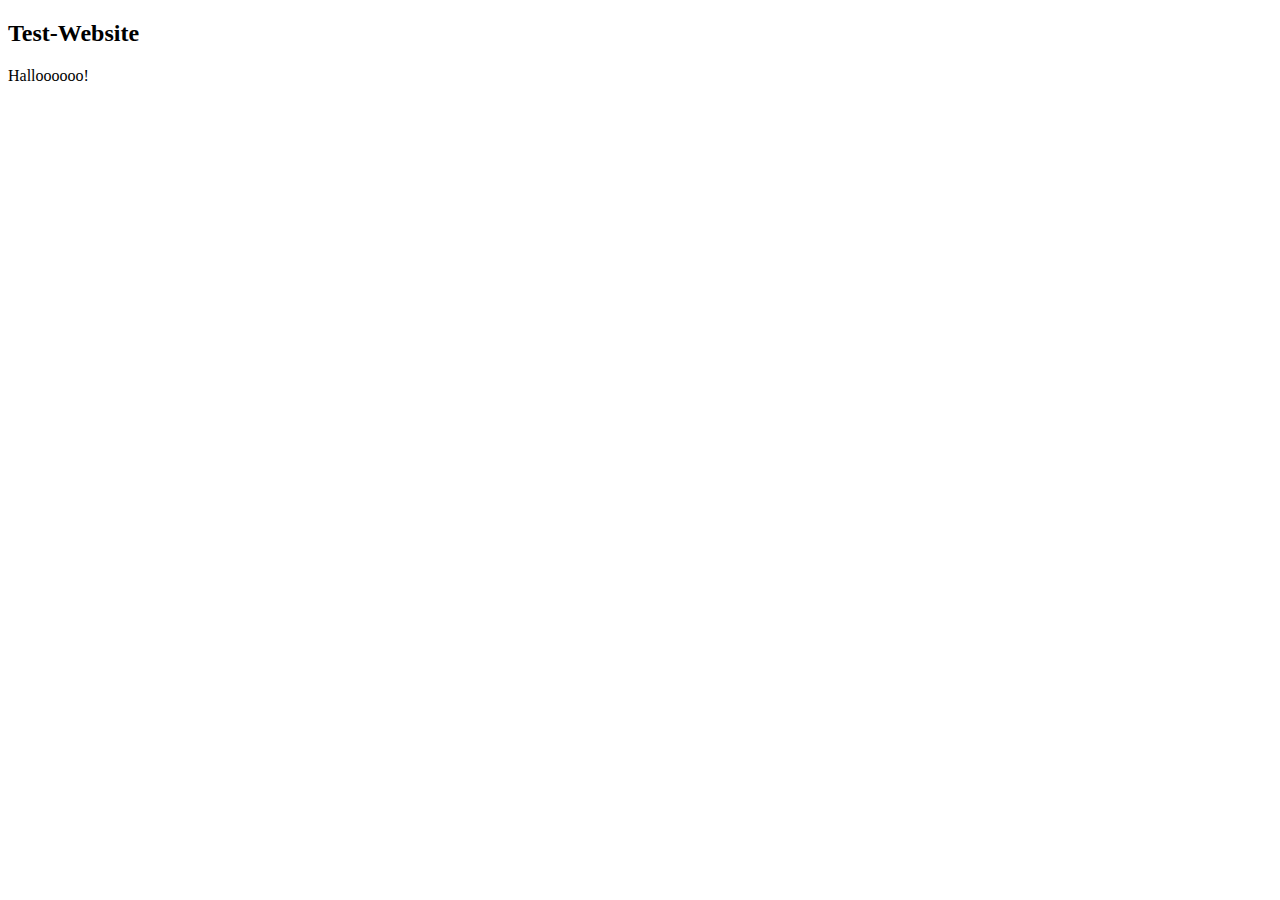
==== index.html @ 05c34679 "Create index.html" ====
<!DOCTYPE html>
<html lang="de">
  <head>
    <meta charset="UTF-8">
    <meta name="viewport" content="width=device-width, initial-scale=1.0">
    <title>Jugendfeuerwehr</title>
  </head>
  <body>
    <h2>Test-Website</h2>
    <p>Halloooooo!</p>
  </body>
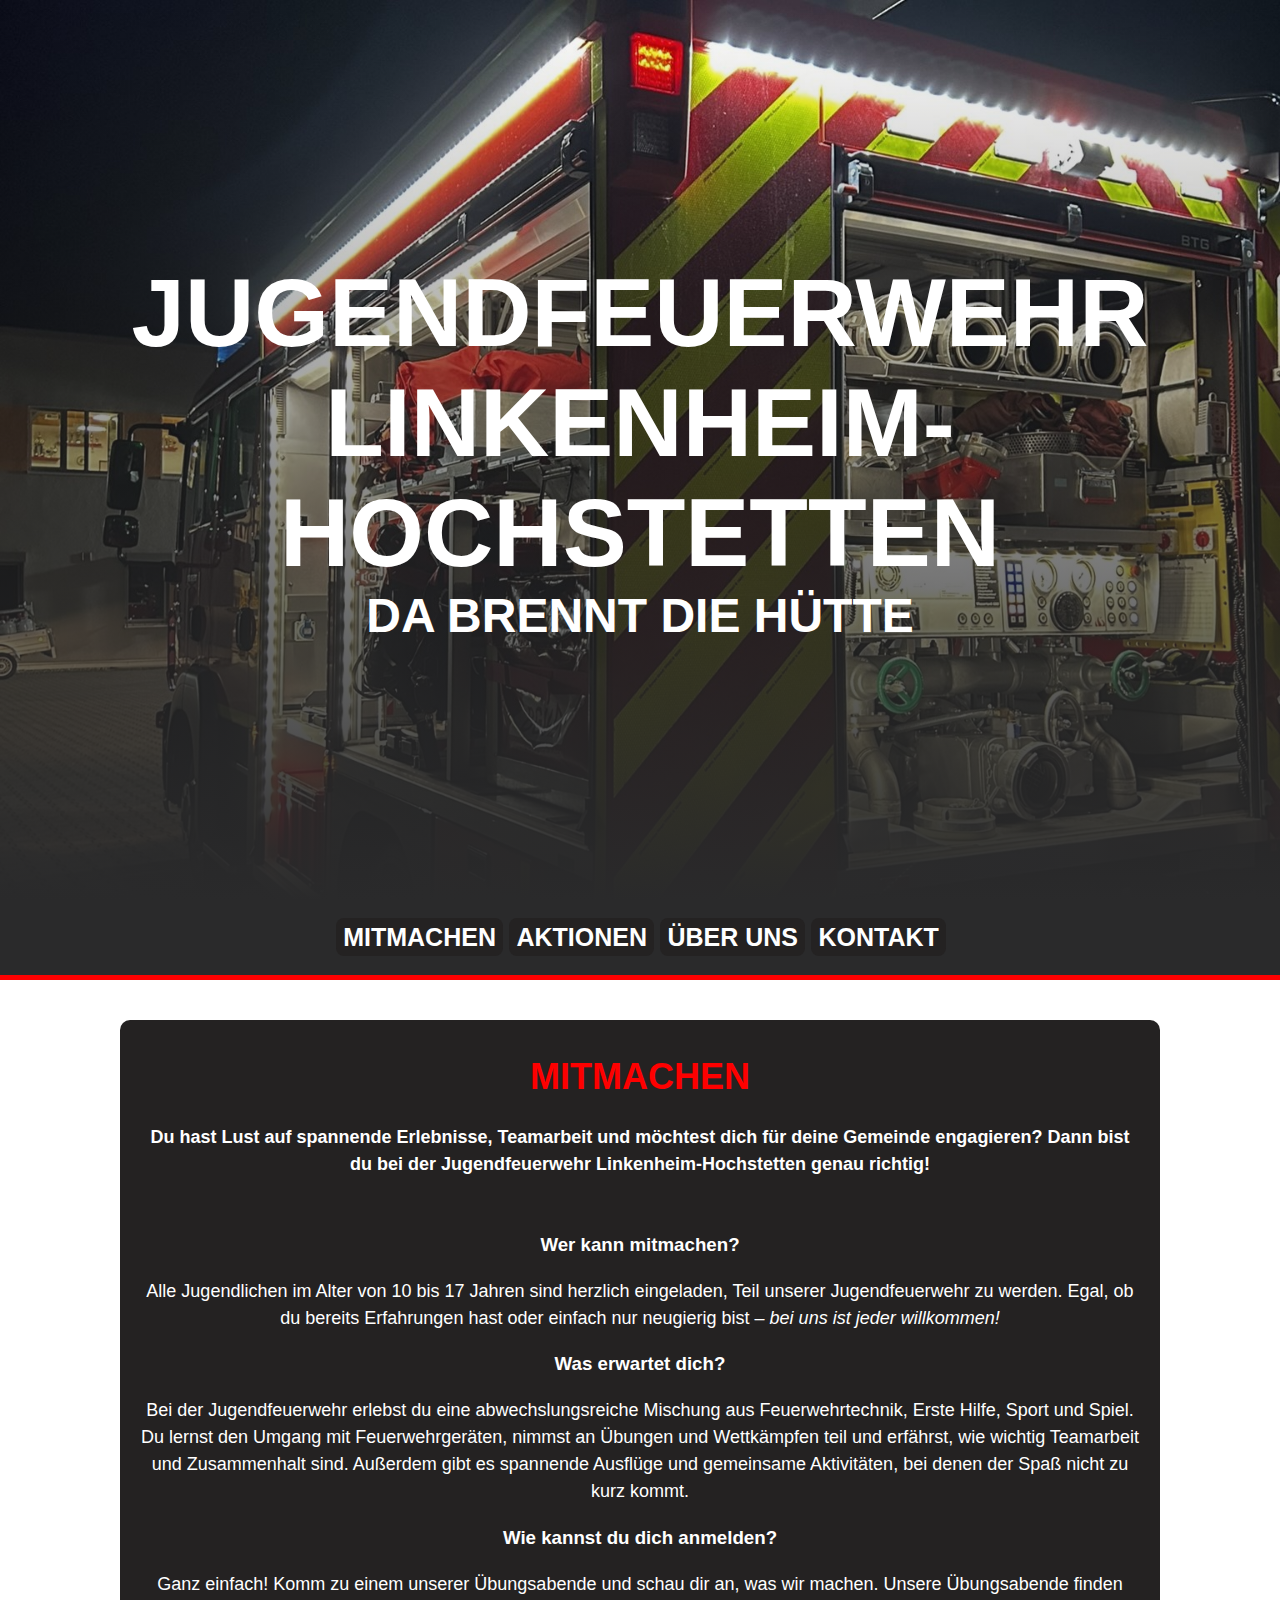
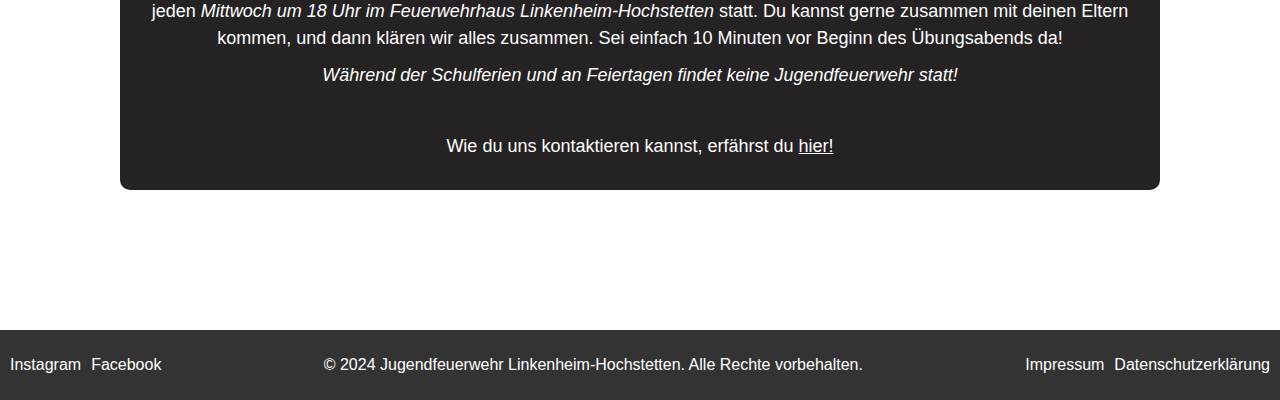
==== commit 234f9f39: "Add files via upload" ====
--- a/index.html
+++ b/index.html
@@ -1,11 +1,150 @@
-<!DOCTYPE html>
-<html lang="de">
-  <head>
-    <meta charset="UTF-8">
-    <meta name="viewport" content="width=device-width, initial-scale=1.0">
-    <title>Jugendfeuerwehr</title>
-  </head>
-  <body>
-    <h2>Test-Website</h2>
-    <p>Halloooooo!</p>
-  </body>
+<!DOCTYPE html>
+
+		<html lang="de">
+		
+<head>
+			
+	<meta charset="utf-8">
+	<meta name="viewport" content="width=device-width, initial-scale=1.0">
+	<link rel="stylesheet" href="stylesheet.css">
+	<title>Jugendfeuerwehr Li-Ho</title>
+	<link rel="icon" type="image/png" href="img\andy.png">
+	
+</head>
+		
+<body>
+	
+	<div class="centered-text">
+		<div><h1>JUGENDFEUERWEHR<br> LINKENHEIM-HOCHSTETTEN</h1></div>
+		<div><h2>DA BRENNT DIE HÜTTE</h2></div>
+	</div>
+
+		
+    <div class="scroll-container">
+	
+		<div class="button-cont" id="targetDiv">
+		
+		<a href="#mitmachen" class="link">MITMACHEN</a>
+		<a href="aktionen" class="link">AKTIONEN</a>
+		<a href="" class="link">ÜBER UNS</a>
+		<a href="" class="link">KONTAKT</a>
+			
+		</div>
+		
+		<div class="redline"> </div>
+		
+		<button onclick="scrollToDiv()" id="myBtn">START</button>
+		
+		
+		<div class="grid-container">
+		
+		<div class="item1"><!--TOP1-->  
+		<div class="content" >
+			<h2 id="mitmachen"><b>MITMACHEN</b></h2>
+			<p><b>Du hast Lust auf spannende Erlebnisse, Teamarbeit und möchtest dich für deine Gemeinde engagieren? Dann bist du bei der Jugendfeuerwehr Linkenheim-Hochstetten genau richtig!</b></p>
+			<br>
+			<h3><b>Wer kann mitmachen?</b></h3>
+			<p>Alle Jugendlichen im Alter von 10 bis 17 Jahren sind herzlich eingeladen, Teil unserer Jugendfeuerwehr zu werden. Egal, ob du bereits Erfahrungen hast oder einfach nur neugierig bist – <i>bei uns ist jeder willkommen!</i></p>
+			<h3><b>Was erwartet dich?</b></h3>
+			<p>Bei der Jugendfeuerwehr erlebst du eine abwechslungsreiche Mischung aus Feuerwehrtechnik, Erste Hilfe, Sport und Spiel. Du lernst den Umgang mit Feuerwehrgeräten, nimmst an Übungen und Wettkämpfen teil und erfährst, wie wichtig Teamarbeit und Zusammenhalt sind. Außerdem gibt es spannende Ausflüge und gemeinsame Aktivitäten, bei denen der Spaß nicht zu kurz kommt.</p>
+			<h3><b>Wie kannst du dich anmelden?</b></h3>
+			<p>Ganz einfach! Komm zu einem unserer Übungsabende und schau dir an, was wir machen. Unsere Übungsabende finden jeden <i>Mittwoch um 18 Uhr im Feuerwehrhaus Linkenheim-Hochstetten</i> statt. Du kannst gerne zusammen mit deinen Eltern kommen, und dann klären wir alles zusammen. Sei einfach 10 Minuten vor Beginn des Übungsabends da!</p>
+			<p><i>Während der Schulferien und an Feiertagen findet keine Jugendfeuerwehr statt!</i></p>
+			<br>
+			<p>Wie du uns kontaktieren kannst, erfährst du <a href="kontakt.html">hier!</a>
+		</div>
+		</div>
+		
+		<div class="item2"><!--LEFT--></div>
+		
+		<div class="item3"><!--TOP2--></div>
+		
+		<div class="item4"><!--RIGHT--></div>
+		
+		<div class="item5"><!--TOP3--></div>
+		
+		</div>
+
+	</div>
+	
+	<footer id="footer">
+        <div class="link-f">
+			<p></p>
+            <p><a href="https://www.instagram.com/jf_liho/" target="_blank" class="link-f">Instagram</a></p>
+            <p><a href="https://www.facebook.com/jfliho" target="_blank" class="link-f">Facebook</a></p>
+        </div>
+        <div class="center-content">
+            <p>© 2024 Jugendfeuerwehr Linkenheim-Hochstetten. Alle Rechte vorbehalten.</p>
+        </div>
+        <div class="link-f">
+            <p><a href="impr">Impressum</a></p>
+            <p><a href="daten">Datenschutzerklärung</a></p>
+			<p></p>
+        </div>
+    </footer>
+
+    <script>
+		 // Liste der Hintergrundbilder
+        const images = [
+            'img/mlf.JPEG',
+			'img/mlf-lf.JPEG',
+			'img/dlk.JPEG'
+        ];
+
+        // Zufälliges Bild auswählen
+        const randomImage = images[Math.floor(Math.random() * images.length)];
+
+        // Hintergrundbild und Gradient setzen
+        document.querySelector('.centered-text').style.backgroundImage = `linear-gradient(to bottom, rgba(42,42,43,0), rgba(42,42,43,1)), url(${randomImage})`;
+        window.addEventListener('scroll', function() {
+            const text = document.querySelector('.centered-text h1');
+            text.style.opacity = 0.9 - window.scrollY / window.innerHeight;
+        });
+		
+		window.addEventListener('scroll', function() {
+            const text = document.querySelector('.centered-text h2');
+            text.style.opacity = 0.9 - window.scrollY / window.innerHeight;
+        });
+		
+		document.addEventListener("DOMContentLoaded", function() {
+		// Button-Element abrufen
+		let mybutton = document.getElementById("myBtn");
+		let targetDiv = document.getElementById("targetDiv");
+		let footer = document.getElementById("footer");
+
+		// Funktion, die beim Scrollen ausgeführt wird
+		window.onscroll = function() {scrollFunction()};
+
+		function scrollFunction() {
+			let footerTop = footer.getBoundingClientRect().top;
+			let windowHeight = window.innerHeight;
+
+			if (document.body.scrollTop > windowHeight * 1.1 || document.documentElement.scrollTop > windowHeight * 1.1) {
+				mybutton.classList.add("show");
+				mybutton.classList.remove("hide");
+			} else {
+				mybutton.classList.add("hide");
+				mybutton.classList.remove("show");
+			}
+
+			if (footerTop < windowHeight) {
+				mybutton.style.bottom = (windowHeight - footerTop + 20) + "px";
+			} else {
+				mybutton.style.bottom = "20px";
+			}
+		}
+
+		// Funktion, die beim Klicken auf den Button ausgeführt wird
+		function scrollToDiv() {
+			targetDiv.scrollIntoView({behavior: "smooth"});
+		}
+
+		// Button-Klick-Funktion zuweisen
+		mybutton.onclick = scrollToDiv;
+});
+
+    </script>
+	
+</body>
+		
+		</html>--- a/stylesheet.css
+++ b/stylesheet.css
@@ -0,0 +1,221 @@
+body, html {
+    background: rgb(42,42,43);
+    background: linear-gradient(0deg, rgba(32,32,33,1) 0%, rgba(7,7,7,1) 100%);
+    background-attachment: fixed;
+    height: 100%;
+    margin: 0;
+    font-family: Arial, sans-serif;
+    display: flex;
+    flex-direction: column;
+    min-height: 100vh;
+}
+
+.centered-text {
+    display: flex;
+    flex-direction: column;
+    justify-content: center;
+    align-items: center;
+    min-height: 100vh;
+    /*background: linear-gradient(to bottom, rgba(42,42,43,0), rgba(42,42,43,1)), url('img/nfh-vorne.JPEG') no-repeat center center;*/
+    background-size: cover;
+    position: relative;
+    overflow: hidden;
+}
+
+.centered-text h1 {
+    margin: 0;
+    font-size: 6em;
+    transition: opacity 0.5s ease-out;
+    text-align: center;
+	color: white;
+}
+
+.centered-text h2 {
+    margin: 0;
+    font-size: 3em;
+    transition: opacity 0.5s ease-out;
+    color: white;
+    text-align: center;
+}
+
+.item1 { grid-area: top; }
+.item2 { grid-area: left; }
+.item3 { grid-area: top2; }
+.item4 { grid-area: right; }
+.item5 { grid-area: top3; }
+
+.grid-container {
+  display: grid;
+  grid-template-areas:
+    'left top top top top right'
+    'left top2 top2 top2 top2 right'
+    'left top3 top3 top3 top3 right';
+  gap: 10px;
+}
+
+.grid-container > div {
+  text-align: center;
+  padding: 20px 0;
+  font-size: 30px;
+}
+
+.scroll-container {
+    /*min-height: 200vh;*/
+}
+	
+.button-cont {
+	background-color: rgba(42,42,43,1);
+	min-height: 75px;
+	text-align: center;
+    align-content: center;
+	flex: 0;
+}
+
+.link{
+	text-decoration: none;
+	font-weight: bold;
+	background-color: #242222;
+	color: white;
+	border-radius: 8px;
+	padding: 5px 7px;
+	margin-top: 2px;
+	margin-left: 2px;
+	font-size: 25px;
+	max-height:30px;
+	position: relative;
+	transition: background-color, 0.3s ease-in-out;
+	transition: color, 0.3s ease-in-out;
+
+}
+
+.link:hover{
+	color: black;
+	background: white;
+	transition: background-color, 0.3s ease-in-out;
+	transition: color, 0.3s ease-in-out;
+}
+
+.link_current{
+	text-decoration: none;
+	font-weight: bold;
+	background-color: white;
+	color: black;
+	border-radius: 8px;
+	padding: 5px 7px;
+	margin: 2px;
+	font-size: 25px;
+	max-height:30px;
+}
+
+.redline{
+	background-color: #fe0000;
+	height: 5px;
+	min-height: 5px;
+}
+
+#myBtn {
+    display: none;
+    position: fixed;
+    bottom: 20px;
+    right: 30px;
+    z-index: 99;
+	border: none;
+    background-color: #fe0000;
+    color: white;
+    cursor: pointer;
+    padding: 15px;
+    border-radius: 10px;
+    font-size: 18px;
+	font-weight: bold;
+	transition: background-color, 0.3s ease-in-out;
+	opacity: 0;
+    transition: opacity 0.3s;
+}
+
+#myBtn:hover {
+    background-color: #2a2a2b;
+	transition: background-color, 0.3s ease-in-out;
+}
+
+#myBtn.show {
+    display: block;
+    opacity: 1;
+}
+
+#myBtn.hide {
+    opacity: 0;
+    transition: opacity 1s;
+}
+
+::selection {
+  background: rgba(42,42,43,0.75);
+  color: grey;
+  border-radius: 30px;
+}
+
+footer {
+    background-color: #333;
+    color: white;
+    padding: 10px 0;
+    width: 100%;
+    display: flex;
+    justify-content: space-between;
+    align-items: center;
+    position: relative;
+}
+
+footer .link-f {
+	display: flex;
+	gap: 10px;
+}
+
+footer .link-f a {
+	color: white;
+	text-decoration: none;
+}
+
+footer .link-f a:hover {
+	text-decoration: underline;
+}
+
+footer .center-content {
+	flex-grow: 1;
+	text-align: center;
+}
+
+.center{
+	flex: 1;
+}
+
+.content {
+    background-color: #242222;
+    color: white;
+    padding: 20px;
+    border-radius: 10px;
+    margin: 20px;
+    font-size: 16px;
+    line-height: 1.5;
+    flex: 1;
+	max-width: 1000px;
+	margin-bottom: 20px;
+	max-height: 1000px;
+	flex: 0;
+	margin: 20px auto;
+}
+
+.content h2 {
+    color: #fe0000;
+    text-align: center;
+    margin-bottom: 20px;
+	margin-top: 10px;
+	font-size: 36px;
+}
+
+.content p {
+    margin: 10px 0;
+	font-size: 18px;
+}
+
+.content a {
+	color: white;
+}
